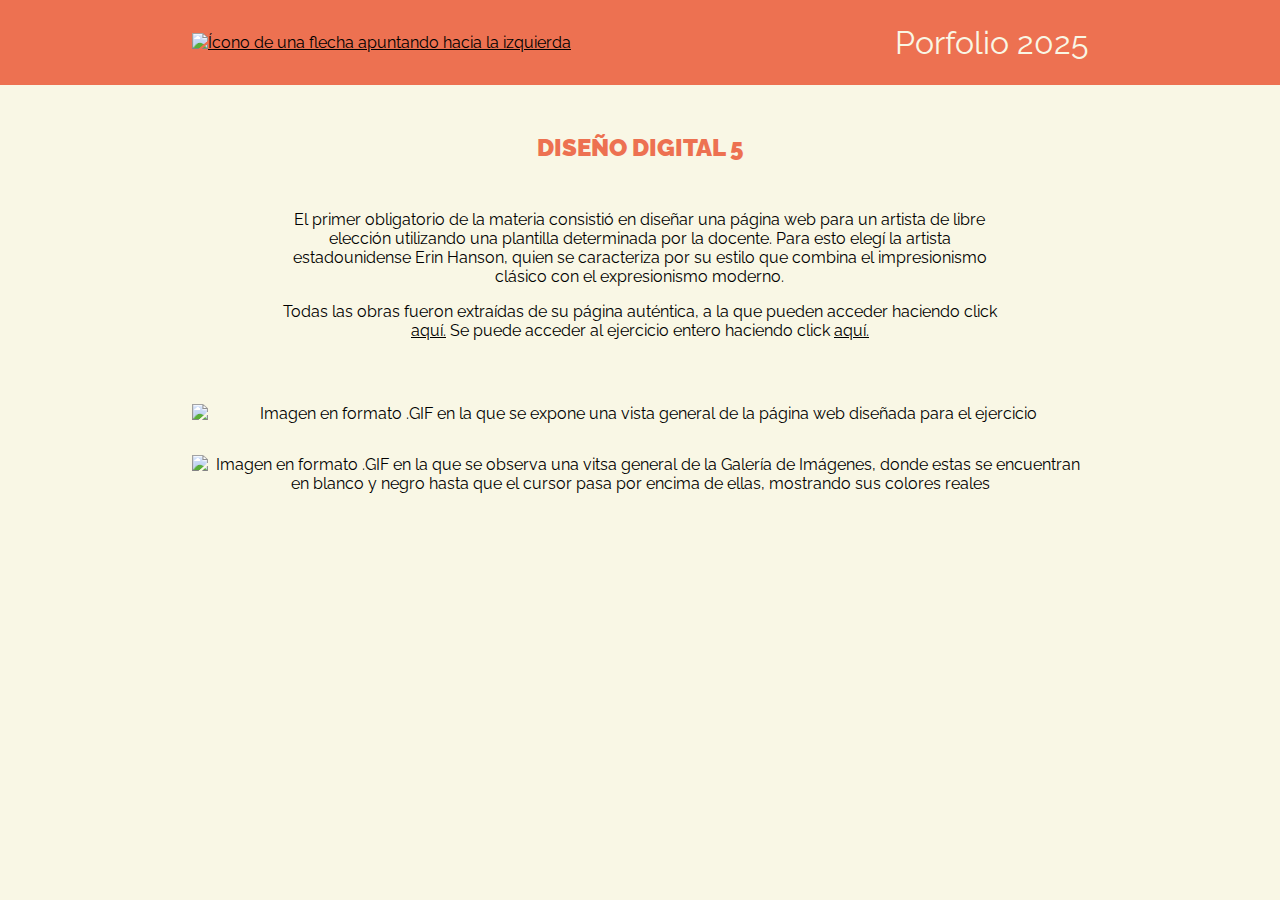
==== digital5.html @ fa9a802b "Add files via upload" ====
<!DOCTYPE html>
<html lang="en">
<head>
    <meta charset="UTF-8">
    <meta name="viewport" content="width=device-width, initial-scale=1.0">
    <title>Porfolio 2025 | Diseño Digital 5 </title>
    <meta name="description" content="Trabajo realizado para la materia Diseño Digital 5 de la Licenciatura en Diseño Gráfico de la Universidad ORT">

    <!-- ENLACES -->
    <link rel="stylesheet" href="estilos.css">
</head>

<body>
    <nav>
        <div>
            <a href="index.html"><img src="img/icono_flecha_izq.svg" alt="Ícono de una flecha apuntando hacia la izquierda"></a>
            <p>Porfolio 2025</p>
        </div>
    </nav>

    <main class="MainMateria">
        <section>
            <h2>DISEÑO DIGITAL 5</h2>

            <div>
                <p>El primer obligatorio de la materia consistió en diseñar una página web para un artista de libre elección utilizando una plantilla determinada por la docente. Para esto elegí la artista estadounidense Erin Hanson, quien se caracteriza por su estilo que combina el impresionismo clásico con el expresionismo moderno.</p>
    
                <p>Todas las obras fueron extraídas de su página auténtica, a la que pueden acceder haciendo click <a href="https://www.erinhanson.com/" target="_blank ">aquí.</a> Se puede acceder al ejercicio entero haciendo click <a href="Obligatorio_1/index.html" target="_blank">aquí.</a></p>
            </div>

            <div class="Imágenes">
                <img src="img/DD5_vista_general.gif" alt="Imagen en formato .GIF en la que se expone una vista general de la página web diseñada para el ejercicio" class="horizontal">
                <img src="img/DD5_galería.gif" alt="Imagen en formato .GIF en la que se observa una vitsa general de la Galería de Imágenes, donde estas se encuentran en blanco y negro hasta que el cursor pasa por encima de ellas, mostrando sus colores reales" class="horizontal">               
            </div>

        </section>
    </main>
    
</body>
</html>
---- estilos.css ----
@import url('https://fonts.googleapis.com/css2?family=Raleway:ital,wght@0,100..900;1,100..900&display=swap');

/* AJUSTES GENERALES */
*{
    margin: 0;
    padding: 0;
    box-sizing: border-box;
}

body{
    background-color: #F9F7E5;
    font-family: 'Raleway', serif;
}

h2{ 
    font-weight: 900;
    font-size: 1.5em;
    margin-bottom: 1.5em;
}

p{ margin-bottom: 1em; }

a, a:visited{ color: black;}

#trabajos a{ text-decoration: none; }

#Info div img{ width: 32px; }


/* ---------------- INDEX.HTML ----------------*/
/* CELULAR */
/* BANNER INICIO */
#Banner{
    background-color: #FFD35A;
    height: 790px;
    width: 100%;
}

#Info{
    width: 80%;
    margin: 0 auto;

    display: flex;
    flex-direction: column;
    align-items: center;
    text-align: center;

    position: relative;
    top: 850px;
}

#foto{ width: 100%; }

h1{
    font-weight: 500;
    font-size: 2.5em;
    margin: 0.5em 0;
}

#Banner img:not(#foto){ margin-top: 0.75em; }


/* MAIN */
#MainIndex{
    position: relative;
    top: 750px;
}

#MainIndex section{
    width: 80%;
    margin: 5em auto;

    display: flex;
    flex-direction: column;
    align-items: center;
}


/* TRABAJOS */
#trabajos div{
    margin-bottom: 4em;

    background-size: contain;
    background-repeat: no-repeat;
}

#trabajos div p{
    font-weight: 900;
    font-size: 1.25em;
}

#trabajos img{
    margin-bottom: 0.5em;
    width: 100%;
    object-fit: cover;

    transition: 0.3s;
    opacity: 0;
}

#trabajos div img:hover{ opacity: 1; }

#trabajos div:nth-of-type(1){ background-image: url(img/web_cubierta_fragment.png); }
#trabajos div:nth-of-type(2){ background-image: url(img/DD5_cubierta_fragmentada.png); }
#trabajos div:nth-of-type(3){ background-image: url(img/editorial_2_cubierta_fragment.png); }
#trabajos div:nth-of-type(4){ background-image: url(img/interfaces_cubierta_fragment.png); }
#trabajos div:nth-of-type(5){ background-image: url(img/identidad_1_cubierta_fragment.png); }
#trabajos div:nth-of-type(6){ background-image: url(img/DD6_cubierta_fragment.png); }



/* TABLET */
@media all and (min-width:768px) {
    /* BANNER */
    #Banner{ height: 100vh; }

    #Info{
        width: 50%;
        margin: 0;
        padding-top: 3em;

        top: 0;
        left: 10%;

        align-items: flex-start;
        text-align: left;
    }

    #Info div{
        display: flex;
        align-items: center;

        margin-top: 0.75em;
    }

    #Banner img:not(#foto){ margin: 0 0.5em 0 0;}

    #foto{ width: 80%; }

    #Info div p{ margin-bottom: 0; }


    /* MAIN */
    #MainIndex{
        position: static;
        width: 85%;
        margin: 0 auto;
    }

    #MainIndex section{ 
        margin: 5em auto;
        width: 95%;
    }

    
    /* TRABAJOS */
    #trabajos{
        display: flex;
        flex-wrap: wrap;
        justify-content: space-between;
    }

    #trabajos div{
        margin-bottom: 2em;
        width: 45%;
    }
}



/* COMPUTADORA */
@media all and (min-width:1200px) { #Info{ width: 30%; } }



/* ---------------- MATERIA.HTML ----------------*/
/* CELULAR */
/* NAV */
nav{ background-color: #ED7151; }
    
nav div{    
    width: 85%;
    padding: 1em 0;
    margin: 0 auto;
    
    display: flex;
    align-items: center;
    justify-content: space-between;
}

nav img{ width: 32px; }

nav p{
    color: #F9F7E5;
    font-size: 2em;
    font-weight: 400;
    margin: 0;
}


/* MAIN */
.MainMateria{
    width: 85%;
    margin: 0 auto;
    text-align: center;
}

.MainMateria h2{
    color: #ED7151;
    margin: 2em auto;
    text-align: center;
}


/* IMÁGENES */
.Imágenes{
    display: flex;
    flex-direction: column;
    align-items: center;

    margin: 3em 0 6em;
}

.Imágenes img{
    width: 100%;
    object-fit: cover;
    margin: 1em 0;    
}

.Imágenes div{
    width: 100%;
    height: 200px;
}

iframe{ margin-top: 1em; }

#video-DD6{ width: 100%; }

#video-interfaces{ background-color: #FFF2E4;}


/* GRILLA */
.Grilla{
    display: grid;
    grid-template-rows: 3fr;
    gap: 1.5em;

    width: 90%;
    margin: 3em auto 6em;
}

#video-web{
    width: 100%;
    grid-column: span 2;
}

#video-interfaces{
    width: 100%;
    grid-column: span 2;
}

.Grilla img{ width: 100%; }

.Grilla img:last-of-type{
    width: 100%;
    grid-column: span 2;
}


/* TABLET */
@media all and (min-width:768px){
    /* NAV */
    nav{
        display: flex;
        justify-content: center;
    }

    nav div{ width: 90%; }


    /* MAIN Y ÁREAS */
    .MainMateria{ width: 90%;}

    .MainMateria div:first-of-type{
        width: 80%;
        margin: 0 auto;
    }


    /* IMÁGENES */
    .Imágenes{
        display: flex;
        flex-wrap: wrap;
        flex-direction: row;
        justify-content: space-between;
        width: 100%;
    }

    .Imágenes img.cuadrada{ width: 30%; }

    .Imágenes img.horizontal{ width: 100%; }

    .Imágenes div:not(.animacion_AUVO){
        width: 100%;
        height: 500px;
    }


    /* GRILLA */
    .Grilla img{ width: 100%; }

    .Grilla{
        grid-template-columns: repeat(3, 1fr);
        grid-template-rows: 1fr;
        width: 100%;
    }

    #video-web{
        grid-column: span 1;
        grid-row: span 3;
        width: 100%;
    }

    #video-interfaces{
        grid-column: span 1;
        grid-row: span 3;
        width: 100%;
    }

    .Grilla img:nth-of-type(3){ grid-column: span 2; }
}



/* COMPUTADORA */
@media all and (min-width:1200px){
    /* NAV */
    nav div{
        width: 70%;
        padding: 1.5em 0;
    }

    /* MAIN */
    .MainMateria{ width: 70%; }
    
    /* GRILLA */
    #video-web{ width: 96%; }
}
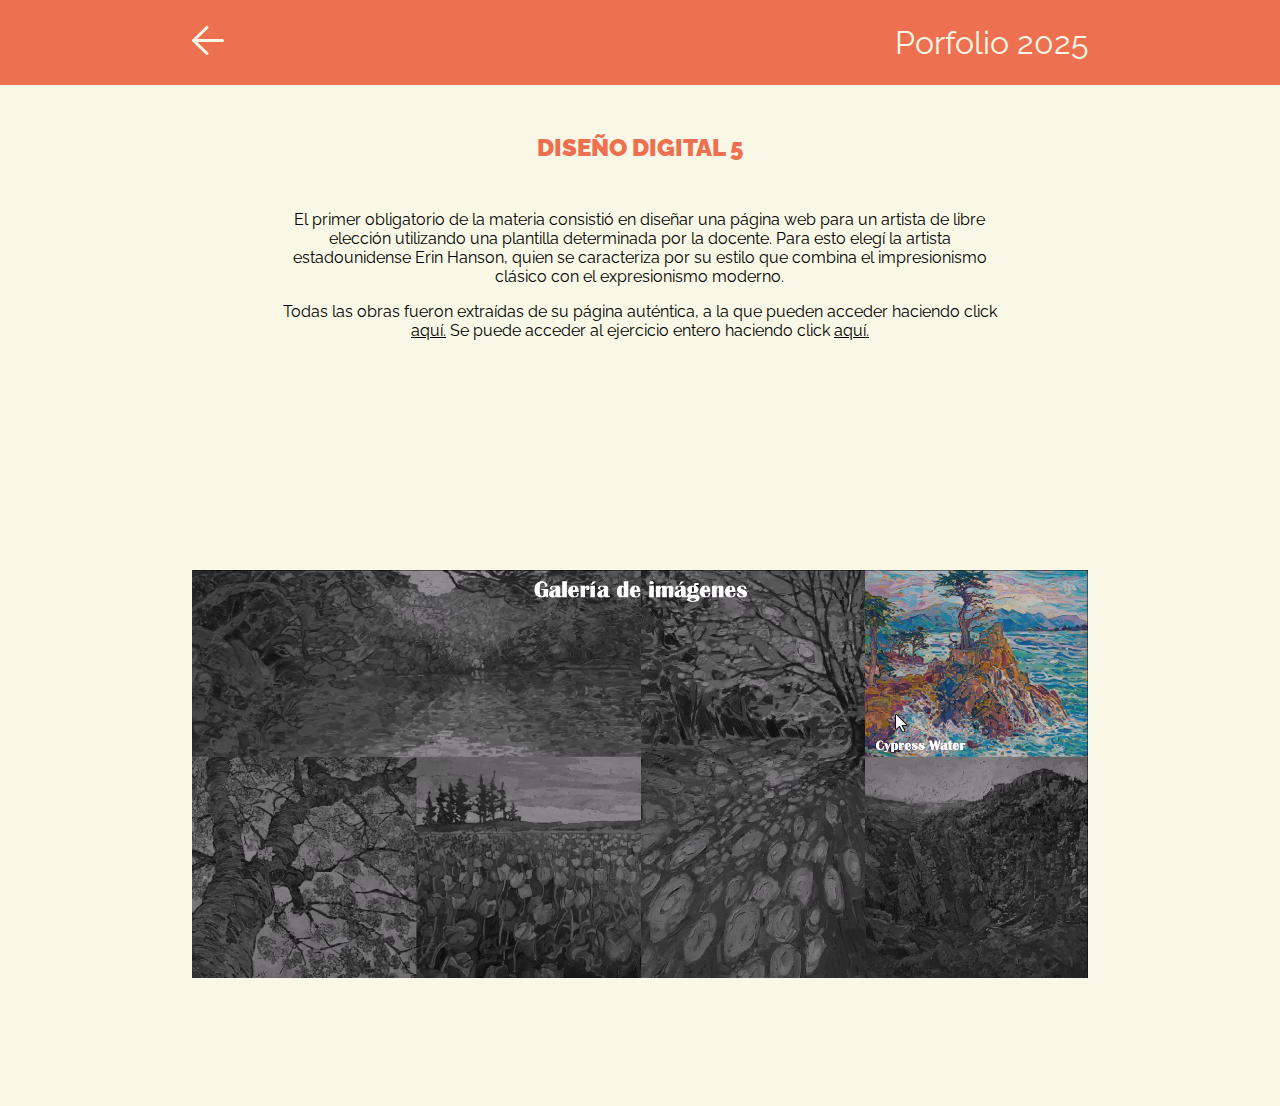
==== commit 8a5d4824: "Add files via upload" ====
--- a/digital5.html
+++ b/digital5.html
@@ -29,8 +29,9 @@
             </div>
 
             <div class="Imágenes">
-                <img src="img/DD5_vista_general.gif" alt="Imagen en formato .GIF en la que se expone una vista general de la página web diseñada para el ejercicio" class="horizontal">
-                <img src="img/DD5_galería.gif" alt="Imagen en formato .GIF en la que se observa una vitsa general de la Galería de Imágenes, donde estas se encuentran en blanco y negro hasta que el cursor pasa por encima de ellas, mostrando sus colores reales" class="horizontal">               
+                <video src="img/DD5_vista_general.mp4" loop muted autoplay class="vid-DD5-6"></video></video>
+                
+                <video src="img/DD5_galeria.mp4" loop muted autoplay class="vid-DD5-6"></video>                  
             </div>
 
         </section>
--- a/estilos.css
+++ b/estilos.css
@@ -234,9 +234,10 @@
 
 iframe{ margin-top: 1em; }
 
-#video-DD6{ width: 100%; }
+.vid-DD5-6{ width: 100%; margin-bottom: 2em;}
 
 #video-interfaces{ background-color: #FFF2E4;}
+
 
 
 /* GRILLA */
@@ -281,7 +282,7 @@
     /* MAIN Y ÁREAS */
     .MainMateria{ width: 90%;}
 
-    .MainMateria div:first-of-type{
+    .MainMateria div:first-of-type:not(.libro){
         width: 80%;
         margin: 0 auto;
     }
@@ -296,11 +297,11 @@
         width: 100%;
     }
 
-    .Imágenes img.cuadrada{ width: 30%; }
-
-    .Imágenes img.horizontal{ width: 100%; }
-
-    .Imágenes div:not(.animacion_AUVO){
+    .Imágenes .cuadrada{ width: 30%; }
+
+    .Imágenes .horizontal{ width: 100%; }
+
+    .Imágenes div{
         width: 100%;
         height: 500px;
     }
